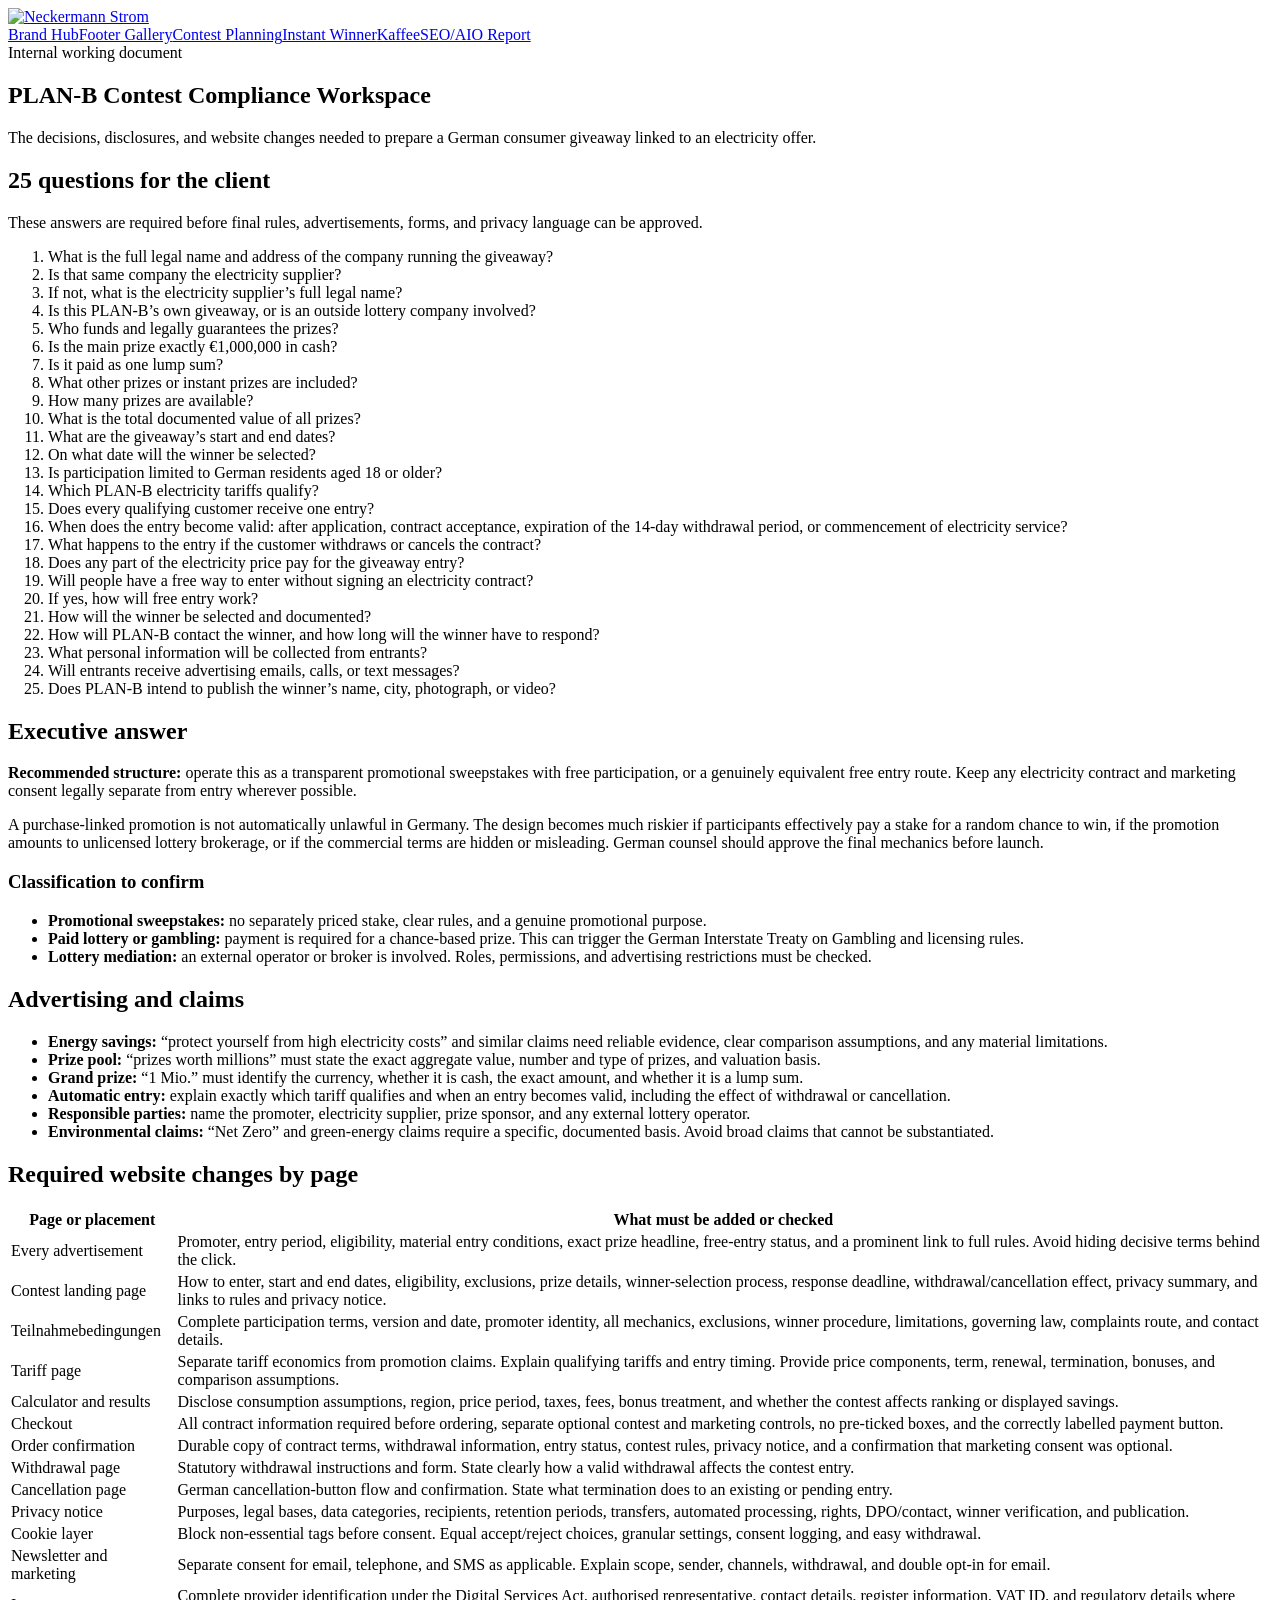
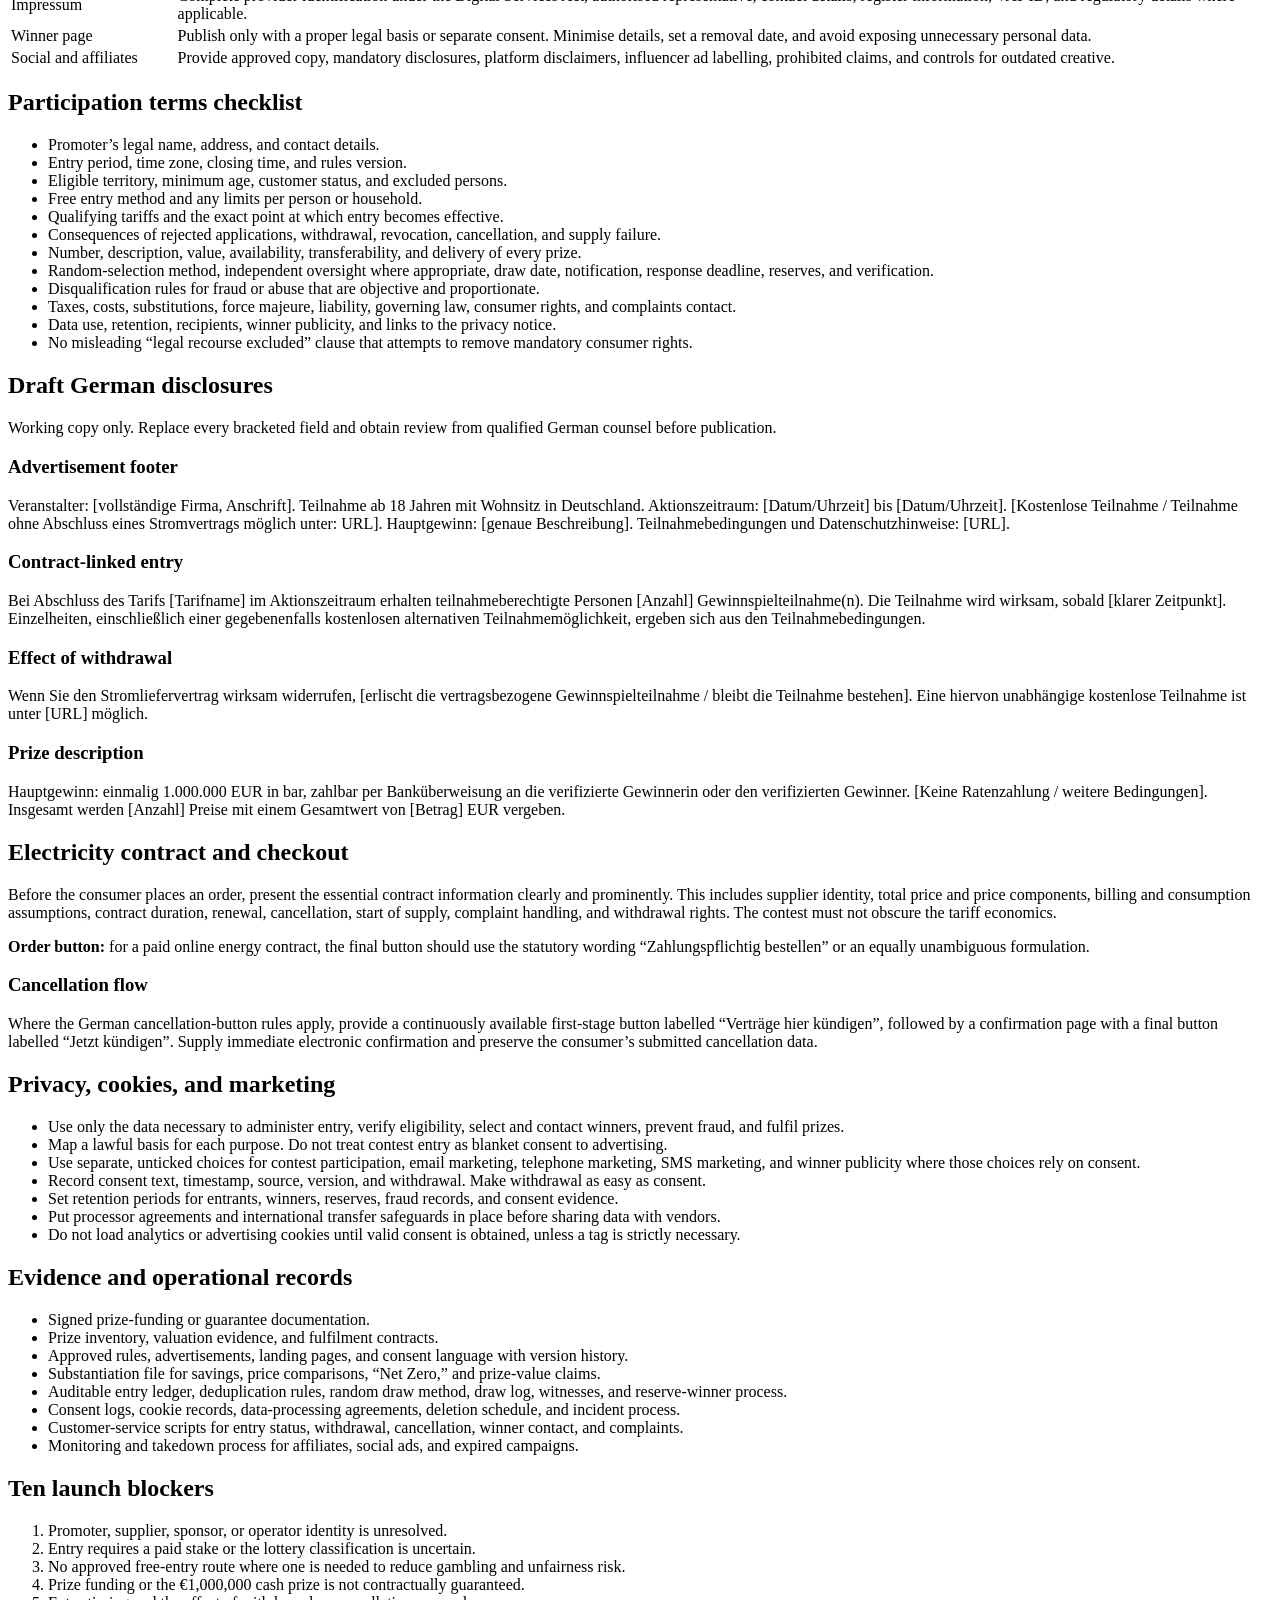
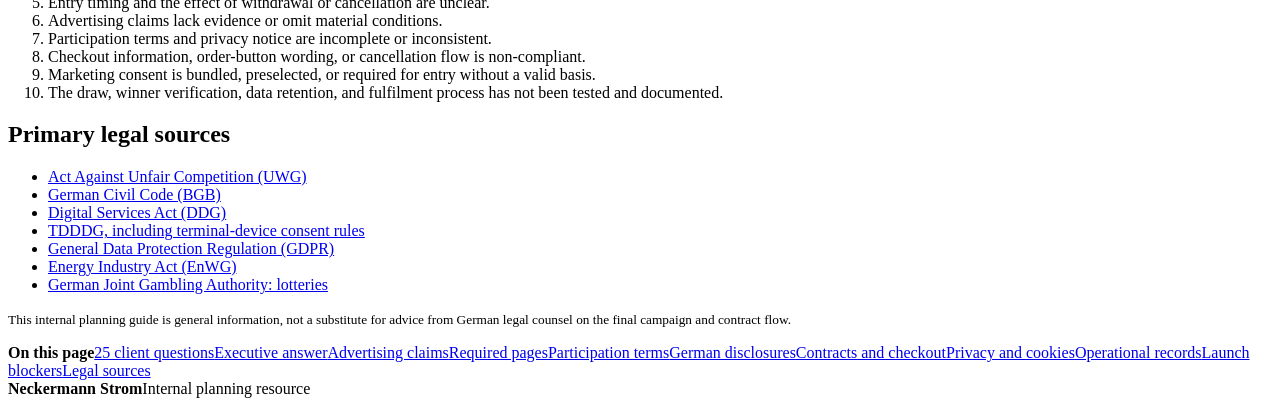
==== contest/index.html @ 053dc450 "Add Kaffee to contest navigation" ====
<!doctype html>
<html lang="en">
<head>
  <meta charset="utf-8">
  <meta name="viewport" content="width=device-width,initial-scale=1">
  <meta name="description" content="Internal planning guide for the Neckermann Strom PLAN-B promotional contest.">
  <meta name="robots" content="noindex,nofollow,noarchive,nosnippet,noimageindex">
  <meta name="googlebot" content="noindex,nofollow,noarchive,nosnippet,noimageindex">
  <title>Contest Planning | Neckermann Strom</title>
  <link rel="stylesheet" href="../styles.css">
  <link rel="stylesheet" href="contest.css">
</head>
<body>
  <header class="site-header"><nav class="nav shell" aria-label="Primary navigation"><a class="brand" href="../" aria-label="Neckermann Strom home"><img src="../assets/neckermann-strom-logo.webp" alt="Neckermann Strom"></a><div class="nav-links"><a href="../">Brand Hub</a><a href="../footer/">Footer Gallery</a><a href="./" aria-current="page">Contest Planning</a><a href="../instant-winner/">Instant Winner</a><a href="../kaffee/">Kaffee</a><a href="../seo-aio/">SEO/AIO Report</a></div></nav></header>
  <main>
    <section class="contest-hero"><div class="shell"><span class="status-pill">Internal working document</span><h1>PLAN-B Contest Compliance Workspace</h1><p>The decisions, disclosures, and website changes needed to prepare a German consumer giveaway linked to an electricity offer.</p></div></section>
    <div class="contest-layout shell">
      <div class="report">
        <section class="report-card" id="questions"><h2>25 questions for the client</h2><p>These answers are required before final rules, advertisements, forms, and privacy language can be approved.</p>
          <ol class="question-list">
            <li>What is the full legal name and address of the company running the giveaway?</li><li>Is that same company the electricity supplier?</li><li>If not, what is the electricity supplier’s full legal name?</li><li>Is this PLAN-B’s own giveaway, or is an outside lottery company involved?</li><li>Who funds and legally guarantees the prizes?</li><li>Is the main prize exactly €1,000,000 in cash?</li><li>Is it paid as one lump sum?</li><li>What other prizes or instant prizes are included?</li><li>How many prizes are available?</li><li>What is the total documented value of all prizes?</li><li>What are the giveaway’s start and end dates?</li><li>On what date will the winner be selected?</li><li>Is participation limited to German residents aged 18 or older?</li><li>Which PLAN-B electricity tariffs qualify?</li><li>Does every qualifying customer receive one entry?</li><li>When does the entry become valid: after application, contract acceptance, expiration of the 14-day withdrawal period, or commencement of electricity service?</li><li>What happens to the entry if the customer withdraws or cancels the contract?</li><li>Does any part of the electricity price pay for the giveaway entry?</li><li>Will people have a free way to enter without signing an electricity contract?</li><li>If yes, how will free entry work?</li><li>How will the winner be selected and documented?</li><li>How will PLAN-B contact the winner, and how long will the winner have to respond?</li><li>What personal information will be collected from entrants?</li><li>Will entrants receive advertising emails, calls, or text messages?</li><li>Does PLAN-B intend to publish the winner’s name, city, photograph, or video?</li>
          </ol>
        </section>
        <section class="report-card" id="summary"><h2>Executive answer</h2><div class="notice"><strong>Recommended structure:</strong> operate this as a transparent promotional sweepstakes with free participation, or a genuinely equivalent free entry route. Keep any electricity contract and marketing consent legally separate from entry wherever possible.</div><p>A purchase-linked promotion is not automatically unlawful in Germany. The design becomes much riskier if participants effectively pay a stake for a random chance to win, if the promotion amounts to unlicensed lottery brokerage, or if the commercial terms are hidden or misleading. German counsel should approve the final mechanics before launch.</p><h3>Classification to confirm</h3><ul><li><strong>Promotional sweepstakes:</strong> no separately priced stake, clear rules, and a genuine promotional purpose.</li><li><strong>Paid lottery or gambling:</strong> payment is required for a chance-based prize. This can trigger the German Interstate Treaty on Gambling and licensing rules.</li><li><strong>Lottery mediation:</strong> an external operator or broker is involved. Roles, permissions, and advertising restrictions must be checked.</li></ul></section>
        <section class="report-card" id="advertising"><h2>Advertising and claims</h2><ul><li><strong>Energy savings:</strong> “protect yourself from high electricity costs” and similar claims need reliable evidence, clear comparison assumptions, and any material limitations.</li><li><strong>Prize pool:</strong> “prizes worth millions” must state the exact aggregate value, number and type of prizes, and valuation basis.</li><li><strong>Grand prize:</strong> “1 Mio.” must identify the currency, whether it is cash, the exact amount, and whether it is a lump sum.</li><li><strong>Automatic entry:</strong> explain exactly which tariff qualifies and when an entry becomes valid, including the effect of withdrawal or cancellation.</li><li><strong>Responsible parties:</strong> name the promoter, electricity supplier, prize sponsor, and any external lottery operator.</li><li><strong>Environmental claims:</strong> “Net Zero” and green-energy claims require a specific, documented basis. Avoid broad claims that cannot be substantiated.</li></ul></section>
        <section class="report-card" id="pages"><h2>Required website changes by page</h2><table class="page-table"><thead><tr><th>Page or placement</th><th>What must be added or checked</th></tr></thead><tbody>
          <tr><td>Every advertisement</td><td>Promoter, entry period, eligibility, material entry conditions, exact prize headline, free-entry status, and a prominent link to full rules. Avoid hiding decisive terms behind the click.</td></tr>
          <tr><td>Contest landing page</td><td>How to enter, start and end dates, eligibility, exclusions, prize details, winner-selection process, response deadline, withdrawal/cancellation effect, privacy summary, and links to rules and privacy notice.</td></tr>
          <tr><td>Teilnahmebedingungen</td><td>Complete participation terms, version and date, promoter identity, all mechanics, exclusions, winner procedure, limitations, governing law, complaints route, and contact details.</td></tr>
          <tr><td>Tariff page</td><td>Separate tariff economics from promotion claims. Explain qualifying tariffs and entry timing. Provide price components, term, renewal, termination, bonuses, and comparison assumptions.</td></tr>
          <tr><td>Calculator and results</td><td>Disclose consumption assumptions, region, price period, taxes, fees, bonus treatment, and whether the contest affects ranking or displayed savings.</td></tr>
          <tr><td>Checkout</td><td>All contract information required before ordering, separate optional contest and marketing controls, no pre-ticked boxes, and the correctly labelled payment button.</td></tr>
          <tr><td>Order confirmation</td><td>Durable copy of contract terms, withdrawal information, entry status, contest rules, privacy notice, and a confirmation that marketing consent was optional.</td></tr>
          <tr><td>Withdrawal page</td><td>Statutory withdrawal instructions and form. State clearly how a valid withdrawal affects the contest entry.</td></tr>
          <tr><td>Cancellation page</td><td>German cancellation-button flow and confirmation. State what termination does to an existing or pending entry.</td></tr>
          <tr><td>Privacy notice</td><td>Purposes, legal bases, data categories, recipients, retention periods, transfers, automated processing, rights, DPO/contact, winner verification, and publication.</td></tr>
          <tr><td>Cookie layer</td><td>Block non-essential tags before consent. Equal accept/reject choices, granular settings, consent logging, and easy withdrawal.</td></tr>
          <tr><td>Newsletter and marketing</td><td>Separate consent for email, telephone, and SMS as applicable. Explain scope, sender, channels, withdrawal, and double opt-in for email.</td></tr>
          <tr><td>Impressum</td><td>Complete provider identification under the Digital Services Act, authorised representative, contact details, register information, VAT ID, and regulatory details where applicable.</td></tr>
          <tr><td>Winner page</td><td>Publish only with a proper legal basis or separate consent. Minimise details, set a removal date, and avoid exposing unnecessary personal data.</td></tr>
          <tr><td>Social and affiliates</td><td>Provide approved copy, mandatory disclosures, platform disclaimers, influencer ad labelling, prohibited claims, and controls for outdated creative.</td></tr>
        </tbody></table></section>
        <section class="report-card" id="terms"><h2>Participation terms checklist</h2><ul><li>Promoter’s legal name, address, and contact details.</li><li>Entry period, time zone, closing time, and rules version.</li><li>Eligible territory, minimum age, customer status, and excluded persons.</li><li>Free entry method and any limits per person or household.</li><li>Qualifying tariffs and the exact point at which entry becomes effective.</li><li>Consequences of rejected applications, withdrawal, revocation, cancellation, and supply failure.</li><li>Number, description, value, availability, transferability, and delivery of every prize.</li><li>Random-selection method, independent oversight where appropriate, draw date, notification, response deadline, reserves, and verification.</li><li>Disqualification rules for fraud or abuse that are objective and proportionate.</li><li>Taxes, costs, substitutions, force majeure, liability, governing law, consumer rights, and complaints contact.</li><li>Data use, retention, recipients, winner publicity, and links to the privacy notice.</li><li>No misleading “legal recourse excluded” clause that attempts to remove mandatory consumer rights.</li></ul></section>
        <section class="report-card" id="language"><h2>Draft German disclosures</h2><p class="warning notice">Working copy only. Replace every bracketed field and obtain review from qualified German counsel before publication.</p><h3>Advertisement footer</h3><p class="legal-copy" lang="de">Veranstalter: [vollständige Firma, Anschrift]. Teilnahme ab 18 Jahren mit Wohnsitz in Deutschland. Aktionszeitraum: [Datum/Uhrzeit] bis [Datum/Uhrzeit]. [Kostenlose Teilnahme / Teilnahme ohne Abschluss eines Stromvertrags möglich unter: URL]. Hauptgewinn: [genaue Beschreibung]. Teilnahmebedingungen und Datenschutzhinweise: [URL].</p><h3>Contract-linked entry</h3><p class="legal-copy" lang="de">Bei Abschluss des Tarifs [Tarifname] im Aktionszeitraum erhalten teilnahmeberechtigte Personen [Anzahl] Gewinnspielteilnahme(n). Die Teilnahme wird wirksam, sobald [klarer Zeitpunkt]. Einzelheiten, einschließlich einer gegebenenfalls kostenlosen alternativen Teilnahmemöglichkeit, ergeben sich aus den Teilnahmebedingungen.</p><h3>Effect of withdrawal</h3><p class="legal-copy" lang="de">Wenn Sie den Stromliefervertrag wirksam widerrufen, [erlischt die vertragsbezogene Gewinnspielteilnahme / bleibt die Teilnahme bestehen]. Eine hiervon unabhängige kostenlose Teilnahme ist unter [URL] möglich.</p><h3>Prize description</h3><p class="legal-copy" lang="de">Hauptgewinn: einmalig 1.000.000 EUR in bar, zahlbar per Banküberweisung an die verifizierte Gewinnerin oder den verifizierten Gewinner. [Keine Ratenzahlung / weitere Bedingungen]. Insgesamt werden [Anzahl] Preise mit einem Gesamtwert von [Betrag] EUR vergeben.</p></section>
        <section class="report-card" id="contracts"><h2>Electricity contract and checkout</h2><p>Before the consumer places an order, present the essential contract information clearly and prominently. This includes supplier identity, total price and price components, billing and consumption assumptions, contract duration, renewal, cancellation, start of supply, complaint handling, and withdrawal rights. The contest must not obscure the tariff economics.</p><div class="notice"><strong>Order button:</strong> for a paid online energy contract, the final button should use the statutory wording <span lang="de">“Zahlungspflichtig bestellen”</span> or an equally unambiguous formulation.</div><h3>Cancellation flow</h3><p>Where the German cancellation-button rules apply, provide a continuously available first-stage button labelled <span lang="de">“Verträge hier kündigen”</span>, followed by a confirmation page with a final button labelled <span lang="de">“Jetzt kündigen”</span>. Supply immediate electronic confirmation and preserve the consumer’s submitted cancellation data.</p></section>
        <section class="report-card" id="privacy"><h2>Privacy, cookies, and marketing</h2><ul><li>Use only the data necessary to administer entry, verify eligibility, select and contact winners, prevent fraud, and fulfil prizes.</li><li>Map a lawful basis for each purpose. Do not treat contest entry as blanket consent to advertising.</li><li>Use separate, unticked choices for contest participation, email marketing, telephone marketing, SMS marketing, and winner publicity where those choices rely on consent.</li><li>Record consent text, timestamp, source, version, and withdrawal. Make withdrawal as easy as consent.</li><li>Set retention periods for entrants, winners, reserves, fraud records, and consent evidence.</li><li>Put processor agreements and international transfer safeguards in place before sharing data with vendors.</li><li>Do not load analytics or advertising cookies until valid consent is obtained, unless a tag is strictly necessary.</li></ul></section>
        <section class="report-card" id="records"><h2>Evidence and operational records</h2><ul><li>Signed prize-funding or guarantee documentation.</li><li>Prize inventory, valuation evidence, and fulfilment contracts.</li><li>Approved rules, advertisements, landing pages, and consent language with version history.</li><li>Substantiation file for savings, price comparisons, “Net Zero,” and prize-value claims.</li><li>Auditable entry ledger, deduplication rules, random draw method, draw log, witnesses, and reserve-winner process.</li><li>Consent logs, cookie records, data-processing agreements, deletion schedule, and incident process.</li><li>Customer-service scripts for entry status, withdrawal, cancellation, winner contact, and complaints.</li><li>Monitoring and takedown process for affiliates, social ads, and expired campaigns.</li></ul></section>
        <section class="report-card" id="blockers"><h2>Ten launch blockers</h2><ol><li>Promoter, supplier, sponsor, or operator identity is unresolved.</li><li>Entry requires a paid stake or the lottery classification is uncertain.</li><li>No approved free-entry route where one is needed to reduce gambling and unfairness risk.</li><li>Prize funding or the €1,000,000 cash prize is not contractually guaranteed.</li><li>Entry timing and the effect of withdrawal or cancellation are unclear.</li><li>Advertising claims lack evidence or omit material conditions.</li><li>Participation terms and privacy notice are incomplete or inconsistent.</li><li>Checkout information, order-button wording, or cancellation flow is non-compliant.</li><li>Marketing consent is bundled, preselected, or required for entry without a valid basis.</li><li>The draw, winner verification, data retention, and fulfilment process has not been tested and documented.</li></ol></section>
        <section class="report-card source-list" id="sources"><h2>Primary legal sources</h2><ul><li><a href="https://www.gesetze-im-internet.de/uwg_2004/" rel="noreferrer">Act Against Unfair Competition (UWG)</a></li><li><a href="https://www.gesetze-im-internet.de/bgb/" rel="noreferrer">German Civil Code (BGB)</a></li><li><a href="https://www.gesetze-im-internet.de/ddg/" rel="noreferrer">Digital Services Act (DDG)</a></li><li><a href="https://www.gesetze-im-internet.de/ttdsg/" rel="noreferrer">TDDDG, including terminal-device consent rules</a></li><li><a href="https://eur-lex.europa.eu/eli/reg/2016/679/oj" rel="noreferrer">General Data Protection Regulation (GDPR)</a></li><li><a href="https://www.gesetze-im-internet.de/enwg_2005/" rel="noreferrer">Energy Industry Act (EnWG)</a></li><li><a href="https://www.gluecksspiel-behoerde.de/de/fuer-gluecksspielanbieter/erlaubnisse/lotterien" rel="noreferrer">German Joint Gambling Authority: lotteries</a></li></ul><p><small>This internal planning guide is general information, not a substitute for advice from German legal counsel on the final campaign and contract flow.</small></p></section>
      </div>
      <aside class="toc" aria-label="On this page"><strong>On this page</strong><a href="#questions">25 client questions</a><a href="#summary">Executive answer</a><a href="#advertising">Advertising claims</a><a href="#pages">Required pages</a><a href="#terms">Participation terms</a><a href="#language">German disclosures</a><a href="#contracts">Contracts and checkout</a><a href="#privacy">Privacy and cookies</a><a href="#records">Operational records</a><a href="#blockers">Launch blockers</a><a href="#sources">Legal sources</a></aside>
    </div>
  </main>
  <footer class="footer"><div class="footer-row shell"><strong>Neckermann Strom</strong><span>Internal planning resource</span></div></footer>
</body>
</html>
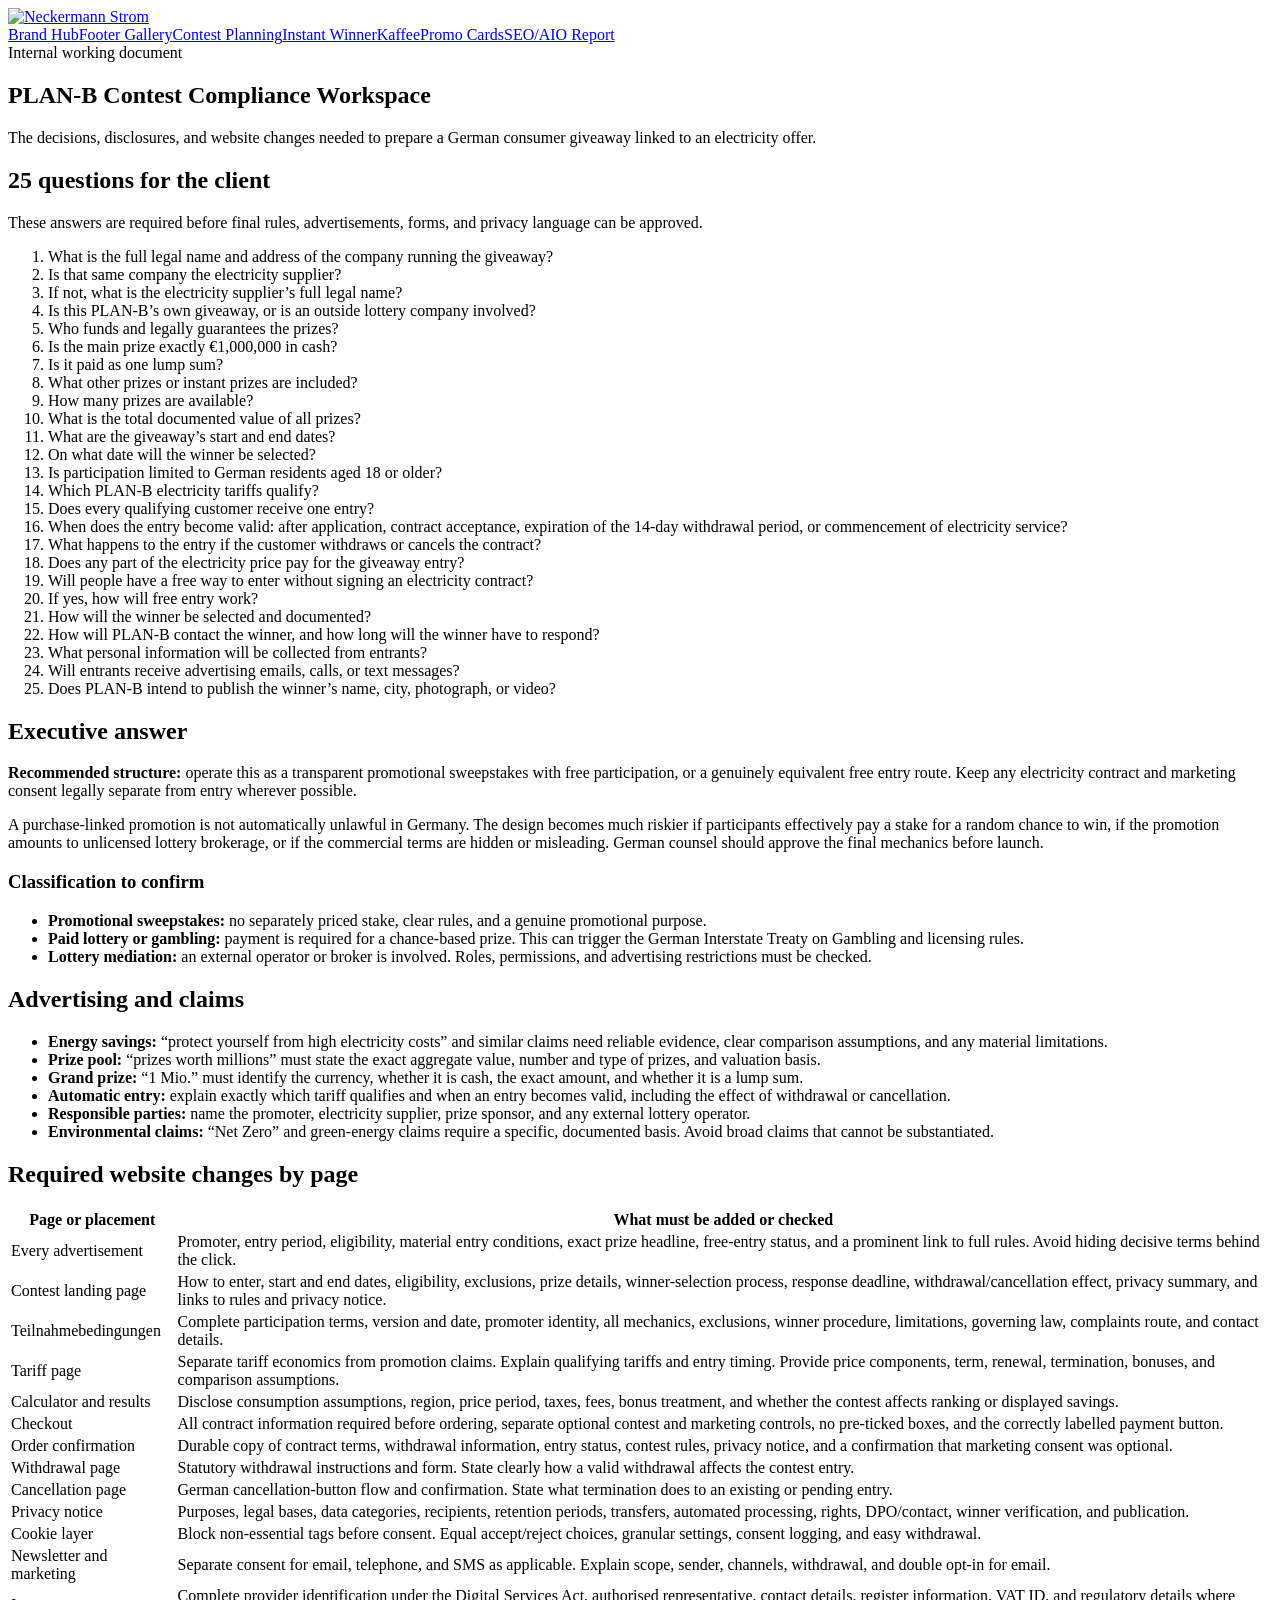
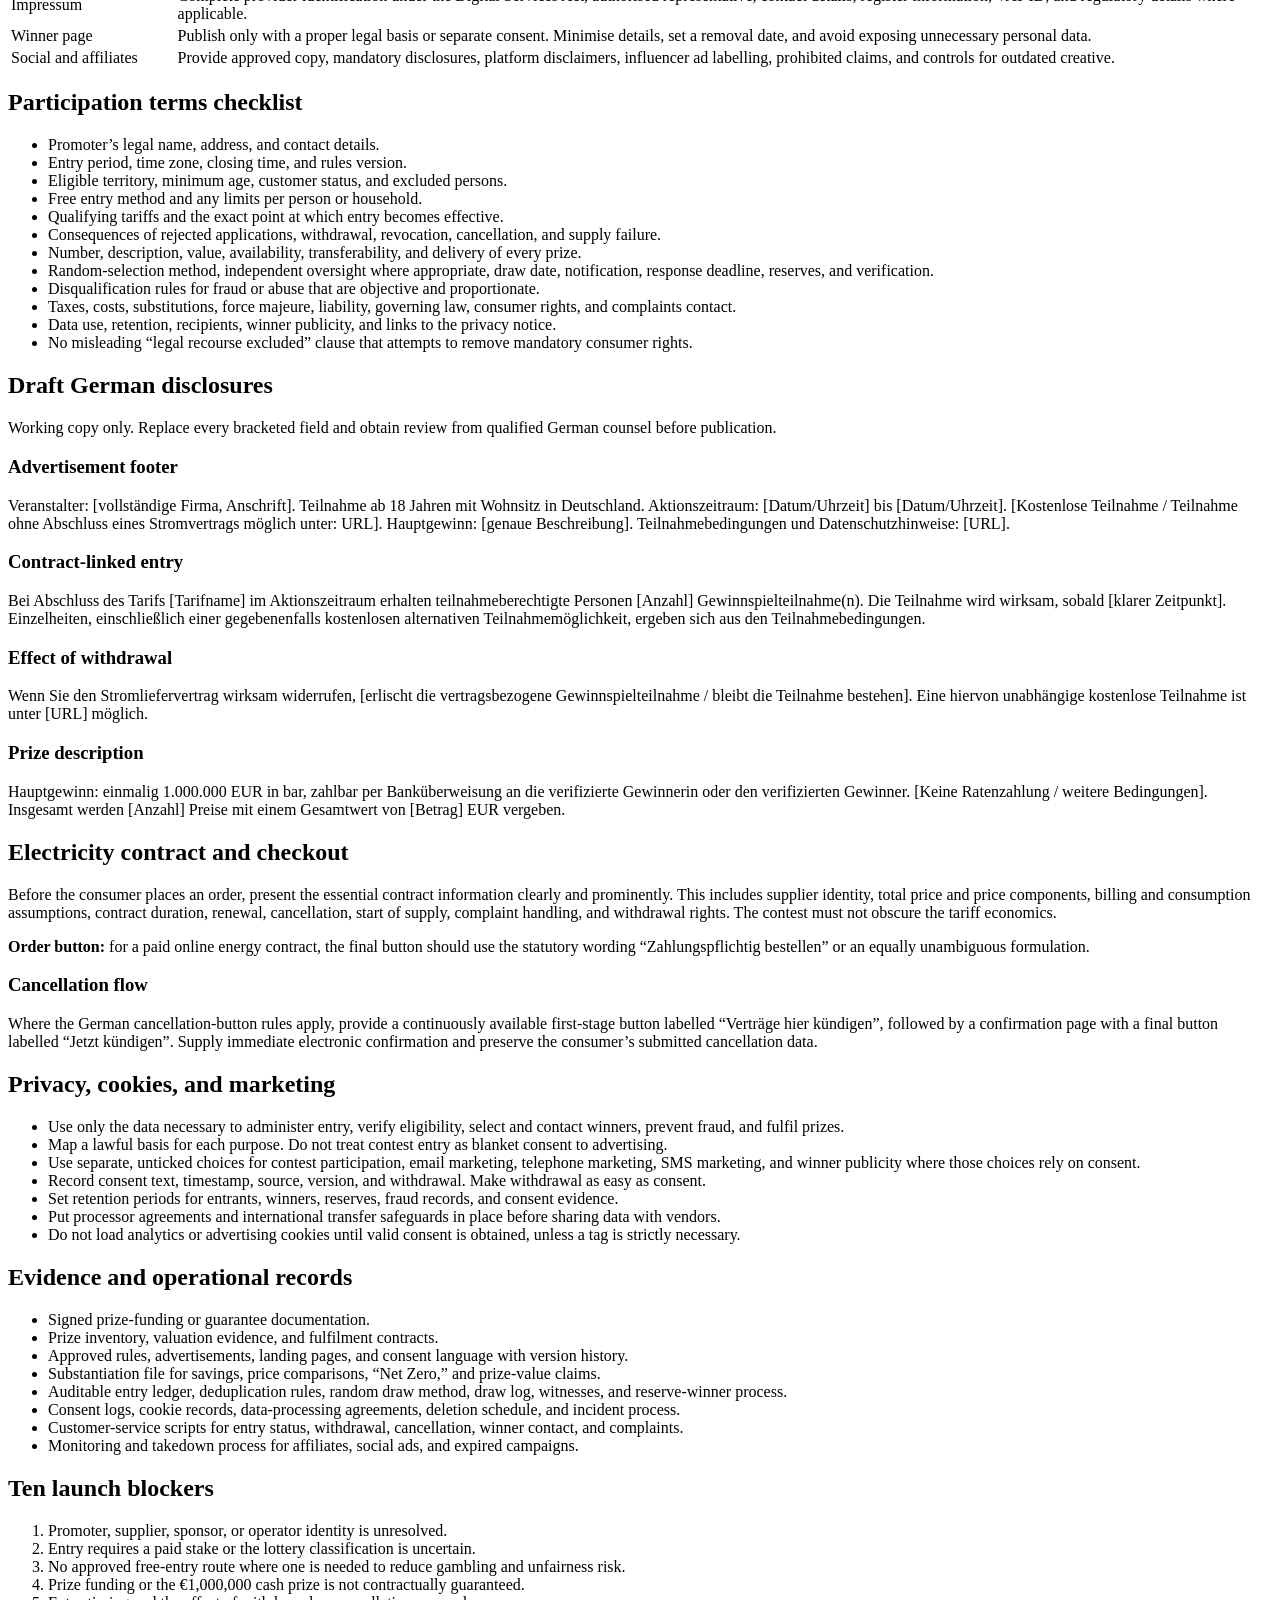
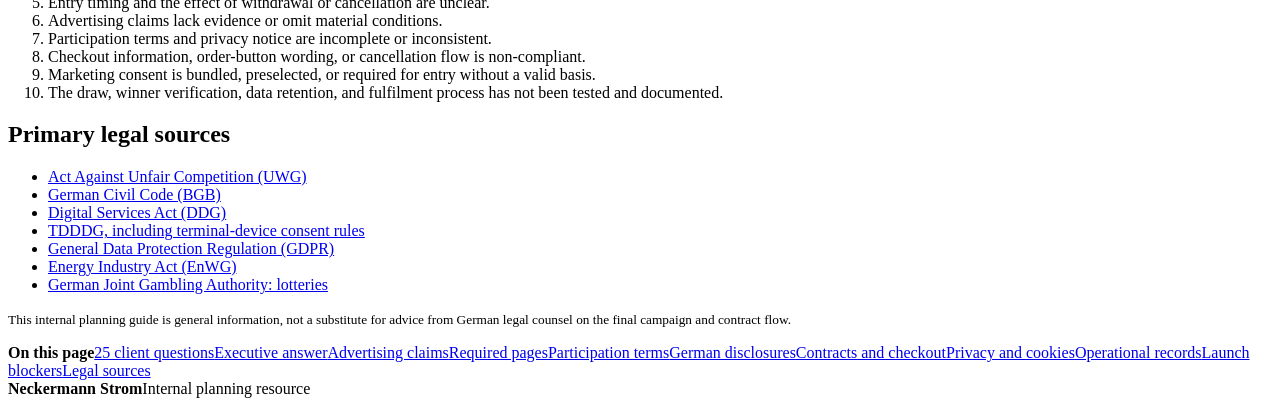
==== commit 58868d16: "Add Promo Cards to navigation" ====
--- a/contest/index.html
+++ b/contest/index.html
@@ -11,7 +11,7 @@
   <link rel="stylesheet" href="contest.css">
 </head>
 <body>
-  <header class="site-header"><nav class="nav shell" aria-label="Primary navigation"><a class="brand" href="../" aria-label="Neckermann Strom home"><img src="../assets/neckermann-strom-logo.webp" alt="Neckermann Strom"></a><div class="nav-links"><a href="../">Brand Hub</a><a href="../footer/">Footer Gallery</a><a href="./" aria-current="page">Contest Planning</a><a href="../instant-winner/">Instant Winner</a><a href="../kaffee/">Kaffee</a><a href="../seo-aio/">SEO/AIO Report</a></div></nav></header>
+  <header class="site-header"><nav class="nav shell" aria-label="Primary navigation"><a class="brand" href="../" aria-label="Neckermann Strom home"><img src="../assets/neckermann-strom-logo.webp" alt="Neckermann Strom"></a><div class="nav-links"><a href="../">Brand Hub</a><a href="../footer/">Footer Gallery</a><a href="./" aria-current="page">Contest Planning</a><a href="../instant-winner/">Instant Winner</a><a href="../kaffee/">Kaffee</a><a href="../promo-cards/">Promo Cards</a><a href="../seo-aio/">SEO/AIO Report</a></div></nav></header>
   <main>
     <section class="contest-hero"><div class="shell"><span class="status-pill">Internal working document</span><h1>PLAN-B Contest Compliance Workspace</h1><p>The decisions, disclosures, and website changes needed to prepare a German consumer giveaway linked to an electricity offer.</p></div></section>
     <div class="contest-layout shell">
